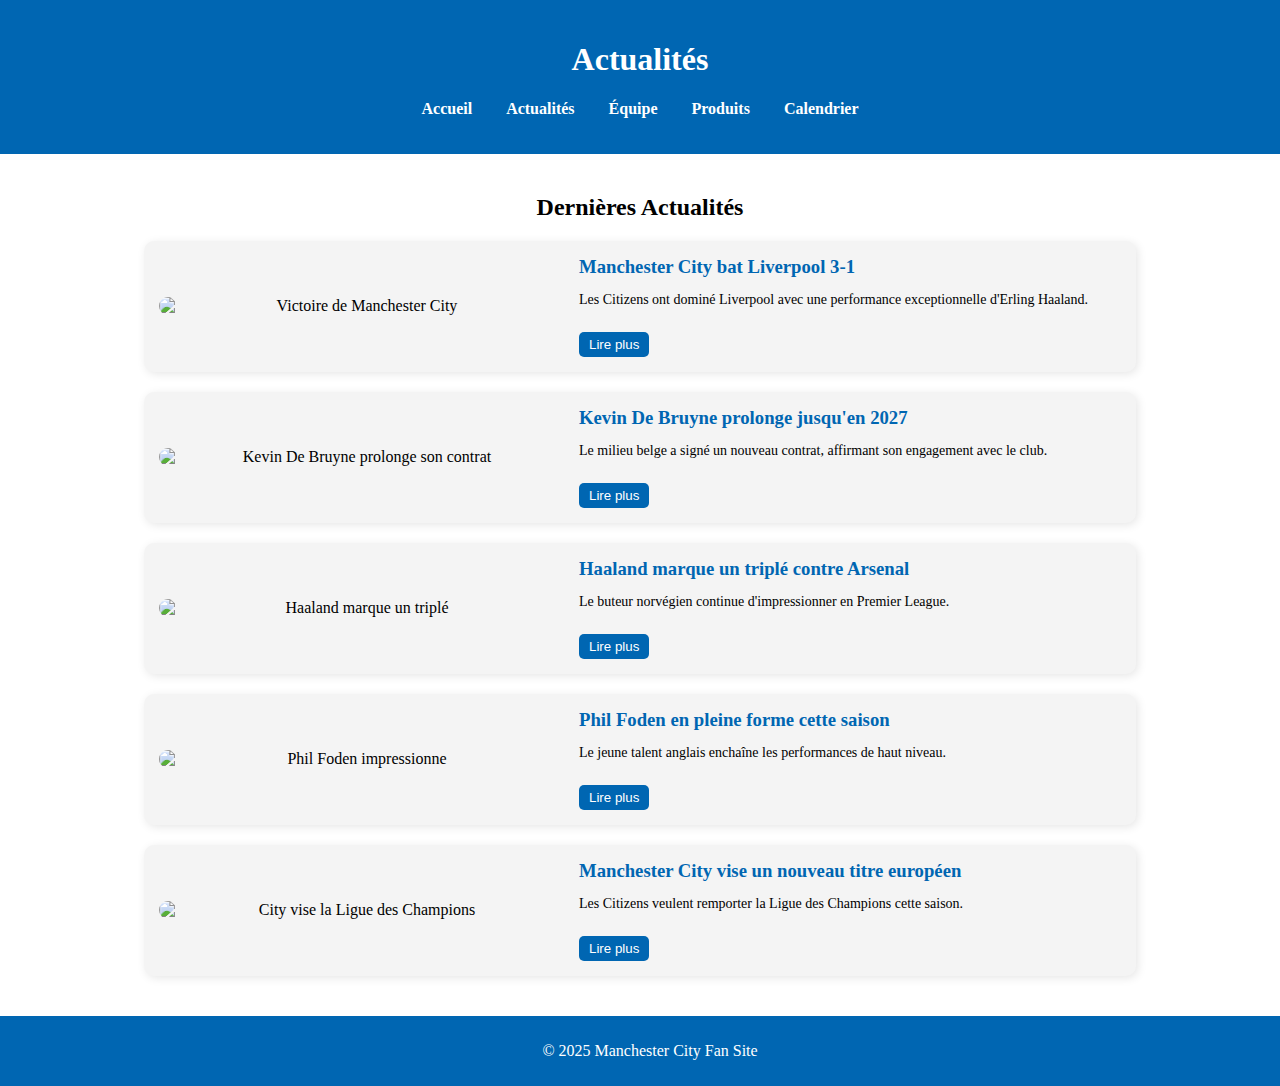
==== actualites.html @ f66b22d1 "Fix: Footer toujours en bas de la page" ====
<!DOCTYPE html>
<html lang="fr">
<head>
    <meta charset="UTF-8">
    <meta name="viewport" content="width=device-width, initial-scale=1.0">
    <title>Actualités - Manchester City</title>
    <link rel="stylesheet" href="styles.css">
</head>
<body>
    <header>
        <h1>Actualités</h1>
        <nav>
            <ul>
                <li><a href="index.html">Accueil</a></li>
                <li><a href="actualites.html">Actualités</a></li>
                <li><a href="equipe.html">Équipe</a></li>
                <li><a href="produits.html">Produits</a></li>
                <li><a href="calendrier.html">Calendrier</a></li>
            </ul>
        </nav>
    </header>
    <main>
        <section class="news-container">
            <h2>Dernières Actualités</h2>
            
            <div class="news-card">
                <img src="img/match.jpg" alt="Victoire de Manchester City">
                <div class="news-content">
                    <h3>Manchester City bat Liverpool 3-1</h3>
                    <p>Les Citizens ont dominé Liverpool avec une performance exceptionnelle d'Erling Haaland.</p>
                    <button class="toggle-btn" onclick="toggleDetails(this, 'details1')">Lire plus</button>
                    <div class="news-details" id="details1">
                        <img src="img/haaland-celebration.jpg" alt="Haaland célèbre">
                        <p>Haaland a inscrit un doublé, tandis que De Bruyne a délivré deux passes décisives.</p>
                    </div>
                </div>
            </div>
            
            <div class="news-card">
                <img src="img/debruyne.jpg" alt="Kevin De Bruyne prolonge son contrat">
                <div class="news-content">
                    <h3>Kevin De Bruyne prolonge jusqu'en 2027</h3>
                    <p>Le milieu belge a signé un nouveau contrat, affirmant son engagement avec le club.</p>
                    <button class="toggle-btn" onclick="toggleDetails(this, 'details2')">Lire plus</button>
                    <div class="news-details" id="details2">
                        <img src="img/debruyne-signature.jpg" alt="De Bruyne signe son contrat">
                        <p>De Bruyne a déclaré : "Manchester City est ma maison, je veux gagner encore plus de trophées ici."</p>
                    </div>
                </div>
            </div>
            
            <div class="news-card">
                <img src="img/haaland.jpg" alt="Haaland marque un triplé">
                <div class="news-content">
                    <h3>Haaland marque un triplé contre Arsenal</h3>
                    <p>Le buteur norvégien continue d'impressionner en Premier League.</p>
                    <button class="toggle-btn" onclick="toggleDetails(this, 'details3')">Lire plus</button>
                    <div class="news-details" id="details3">
                        <img src="img/haaland-hat-trick.jpg" alt="Haaland célèbre son triplé">
                        <p>Avec 3 buts en une mi-temps, Haaland devient le meilleur buteur du championnat.</p>
                    </div>
                </div>
            </div>

            <div class="news-card">
                <img src="img/foden.jpg" alt="Phil Foden impressionne">
                <div class="news-content">
                    <h3>Phil Foden en pleine forme cette saison</h3>
                    <p>Le jeune talent anglais enchaîne les performances de haut niveau.</p>
                    <button class="toggle-btn" onclick="toggleDetails(this, 'details5')">Lire plus</button>
                    <div class="news-details" id="details5">
                        <img src="img/foden-action.jpg" alt="Foden en action">
                        <p>Foden est devenu un joueur clé de l'effectif grâce à sa créativité et son efficacité.</p>
                    </div>
                </div>
            </div>
            
            <div class="news-card">
                <img src="img/champions-league.jpg" alt="City vise la Ligue des Champions">
                <div class="news-content">
                    <h3>Manchester City vise un nouveau titre européen</h3>
                    <p>Les Citizens veulent remporter la Ligue des Champions cette saison.</p>
                    <button class="toggle-btn" onclick="toggleDetails(this, 'details6')">Lire plus</button>
                    <div class="news-details" id="details6">
                        <img src="img/champions-league-trophy.jpg" alt="Trophée Ligue des Champions">
                        <p>City se prépare pour les phases finales avec une détermination sans faille.</p>
                    </div>
                </div>
            </div>
        </section>
    </main>
    <footer>
        <p>&copy; 2025 Manchester City Fan Site</p>
    </footer>

    <script>
        function toggleDetails(button, detailsId) {
    const details = document.getElementById(detailsId);
    
    if (details.style.display === "block") {
        details.style.display = "none";
        button.textContent = "Lire plus";
    } else {
        details.style.display = "block";
        button.textContent = "Réduire";
    }
}

    </script>
</body>
</html>
---- styles.css ----
html, body {
    height: 100%;
    margin: 0;
    display: flex;
    flex-direction: column;
}

header {
    background: #0066b2;
    color: white;
    padding: 20px;
    text-align: center;
}
nav ul {
    list-style: none;
    padding: 0;
}
nav ul li {
    display: inline;
    margin: 0 15px;
}
nav ul li a {
    color: white;
    text-decoration: none;
    font-weight: bold;
}
main {
    padding: 20px;
    text-align: center;
    flex: 1;

}


footer {
    background: #0066b2;
    color: white;
    text-align: center;
    padding: 10px;
    position: relative;
    bottom: 0;
    width: 100%;
}

.news-container {
    width: 80%;
    margin: auto;
    text-align: center;
}

.news-card {
    display: flex;
    align-items: center;
    background: #f4f4f4;
    margin: 20px 0;
    padding: 15px;
    border-radius: 10px;
    box-shadow: 2px 2px 10px rgba(0, 0, 0, 0.1);
}

.news-card img {
    width: 400px; /* 4 fois plus grand */
    height: auto;
    border-radius: 10px;
    margin-right: 20px;
}

.news-content {
    text-align: left;
}

.news-content h3 {
    margin: 0;
    color: #0066b2;
}

.news-content p {
    font-size: 14px;
}

.news-content a {
    display: inline-block;
    margin-top: 10px;
    color: white;
    background: #0066b2;
    padding: 5px 10px;
    border-radius: 5px;
    text-decoration: none;
}

.news-content a:hover {
    background: #004d8b;
}

.news-details {
    display: none;
    margin-top: 10px;
    background: #e8f0fe;
    padding: 10px;
    border-radius: 5px;
    text-align: left;
}

.news-details img {
    width: 300px; /* Agrandissement des images de détails */
    height: auto;
    border-radius: 5px;
    margin-top: 10px;
}

.toggle-btn {
    margin-top: 10px;
    padding: 5px 10px;
    background: #0066b2;
    color: white;
    border: none;
    border-radius: 5px;
    cursor: pointer;
}

.toggle-btn:hover {
    background: #004d8b;
}
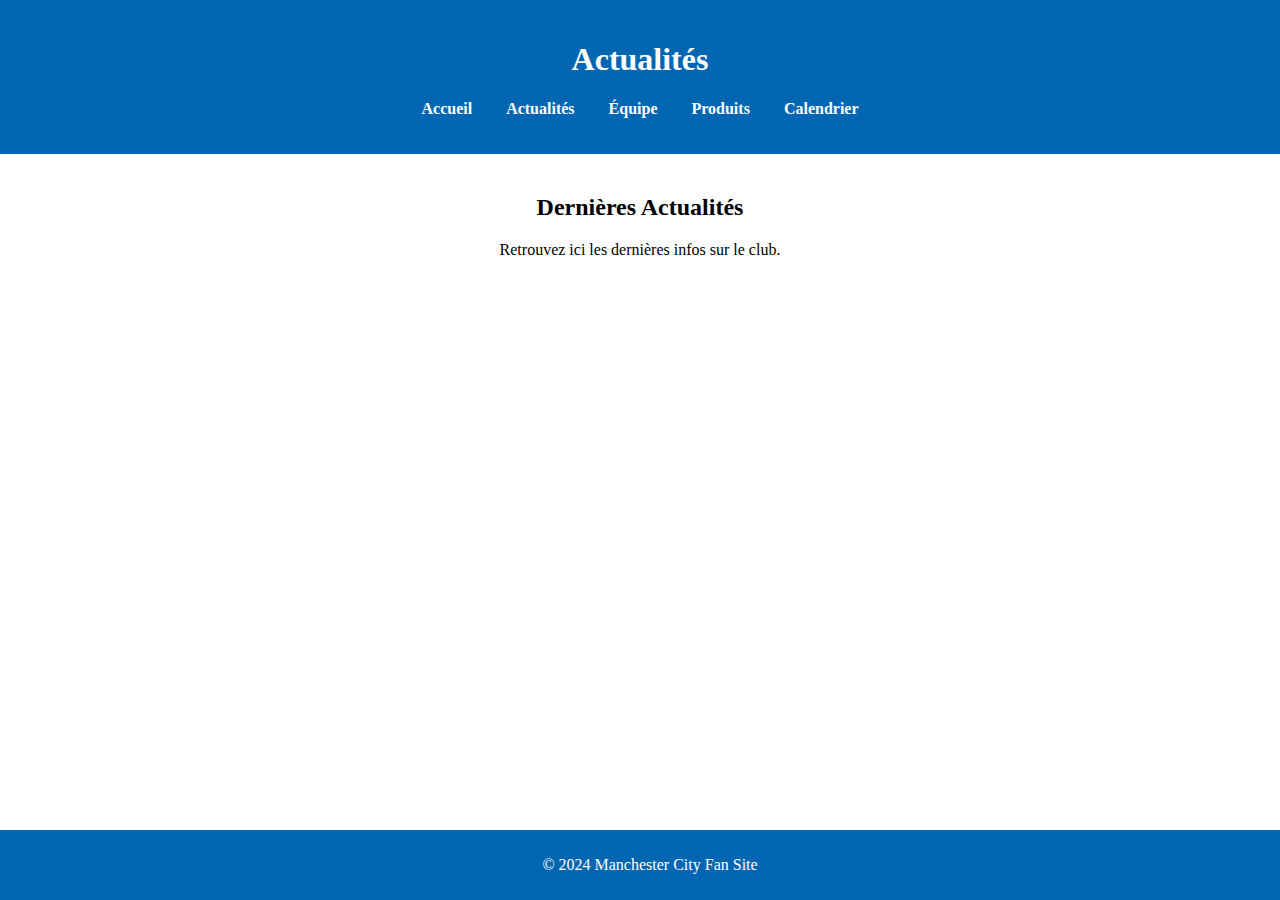
==== commit 8a5f6d64: "edit-page" ====
--- a/actualites.html
+++ b/actualites.html
@@ -1,3 +1,4 @@
+<!-- Page Actualités -->
 <!DOCTYPE html>
 <html lang="fr">
 <head>
@@ -20,92 +21,14 @@
         </nav>
     </header>
     <main>
-        <section class="news-container">
+        <section>
             <h2>Dernières Actualités</h2>
-            
-            <div class="news-card">
-                <img src="img/match.jpg" alt="Victoire de Manchester City">
-                <div class="news-content">
-                    <h3>Manchester City bat Liverpool 3-1</h3>
-                    <p>Les Citizens ont dominé Liverpool avec une performance exceptionnelle d'Erling Haaland.</p>
-                    <button class="toggle-btn" onclick="toggleDetails(this, 'details1')">Lire plus</button>
-                    <div class="news-details" id="details1">
-                        <img src="img/haaland-celebration.jpg" alt="Haaland célèbre">
-                        <p>Haaland a inscrit un doublé, tandis que De Bruyne a délivré deux passes décisives.</p>
-                    </div>
-                </div>
-            </div>
-            
-            <div class="news-card">
-                <img src="img/debruyne.jpg" alt="Kevin De Bruyne prolonge son contrat">
-                <div class="news-content">
-                    <h3>Kevin De Bruyne prolonge jusqu'en 2027</h3>
-                    <p>Le milieu belge a signé un nouveau contrat, affirmant son engagement avec le club.</p>
-                    <button class="toggle-btn" onclick="toggleDetails(this, 'details2')">Lire plus</button>
-                    <div class="news-details" id="details2">
-                        <img src="img/debruyne-signature.jpg" alt="De Bruyne signe son contrat">
-                        <p>De Bruyne a déclaré : "Manchester City est ma maison, je veux gagner encore plus de trophées ici."</p>
-                    </div>
-                </div>
-            </div>
-            
-            <div class="news-card">
-                <img src="img/haaland.jpg" alt="Haaland marque un triplé">
-                <div class="news-content">
-                    <h3>Haaland marque un triplé contre Arsenal</h3>
-                    <p>Le buteur norvégien continue d'impressionner en Premier League.</p>
-                    <button class="toggle-btn" onclick="toggleDetails(this, 'details3')">Lire plus</button>
-                    <div class="news-details" id="details3">
-                        <img src="img/haaland-hat-trick.jpg" alt="Haaland célèbre son triplé">
-                        <p>Avec 3 buts en une mi-temps, Haaland devient le meilleur buteur du championnat.</p>
-                    </div>
-                </div>
-            </div>
-
-            <div class="news-card">
-                <img src="img/foden.jpg" alt="Phil Foden impressionne">
-                <div class="news-content">
-                    <h3>Phil Foden en pleine forme cette saison</h3>
-                    <p>Le jeune talent anglais enchaîne les performances de haut niveau.</p>
-                    <button class="toggle-btn" onclick="toggleDetails(this, 'details5')">Lire plus</button>
-                    <div class="news-details" id="details5">
-                        <img src="img/foden-action.jpg" alt="Foden en action">
-                        <p>Foden est devenu un joueur clé de l'effectif grâce à sa créativité et son efficacité.</p>
-                    </div>
-                </div>
-            </div>
-            
-            <div class="news-card">
-                <img src="img/champions-league.jpg" alt="City vise la Ligue des Champions">
-                <div class="news-content">
-                    <h3>Manchester City vise un nouveau titre européen</h3>
-                    <p>Les Citizens veulent remporter la Ligue des Champions cette saison.</p>
-                    <button class="toggle-btn" onclick="toggleDetails(this, 'details6')">Lire plus</button>
-                    <div class="news-details" id="details6">
-                        <img src="img/champions-league-trophy.jpg" alt="Trophée Ligue des Champions">
-                        <p>City se prépare pour les phases finales avec une détermination sans faille.</p>
-                    </div>
-                </div>
-            </div>
+            <p>Retrouvez ici les dernières infos sur le club.</p>
         </section>
     </main>
     <footer>
-        <p>&copy; 2025 Manchester City Fan Site</p>
+        <p>&copy; 2024 Manchester City Fan Site</p>
     </footer>
+</body>
+</html>
 
-    <script>
-        function toggleDetails(button, detailsId) {
-    const details = document.getElementById(detailsId);
-    
-    if (details.style.display === "block") {
-        details.style.display = "none";
-        button.textContent = "Lire plus";
-    } else {
-        details.style.display = "block";
-        button.textContent = "Réduire";
-    }
-}
-
-    </script>
-</body>
-</html>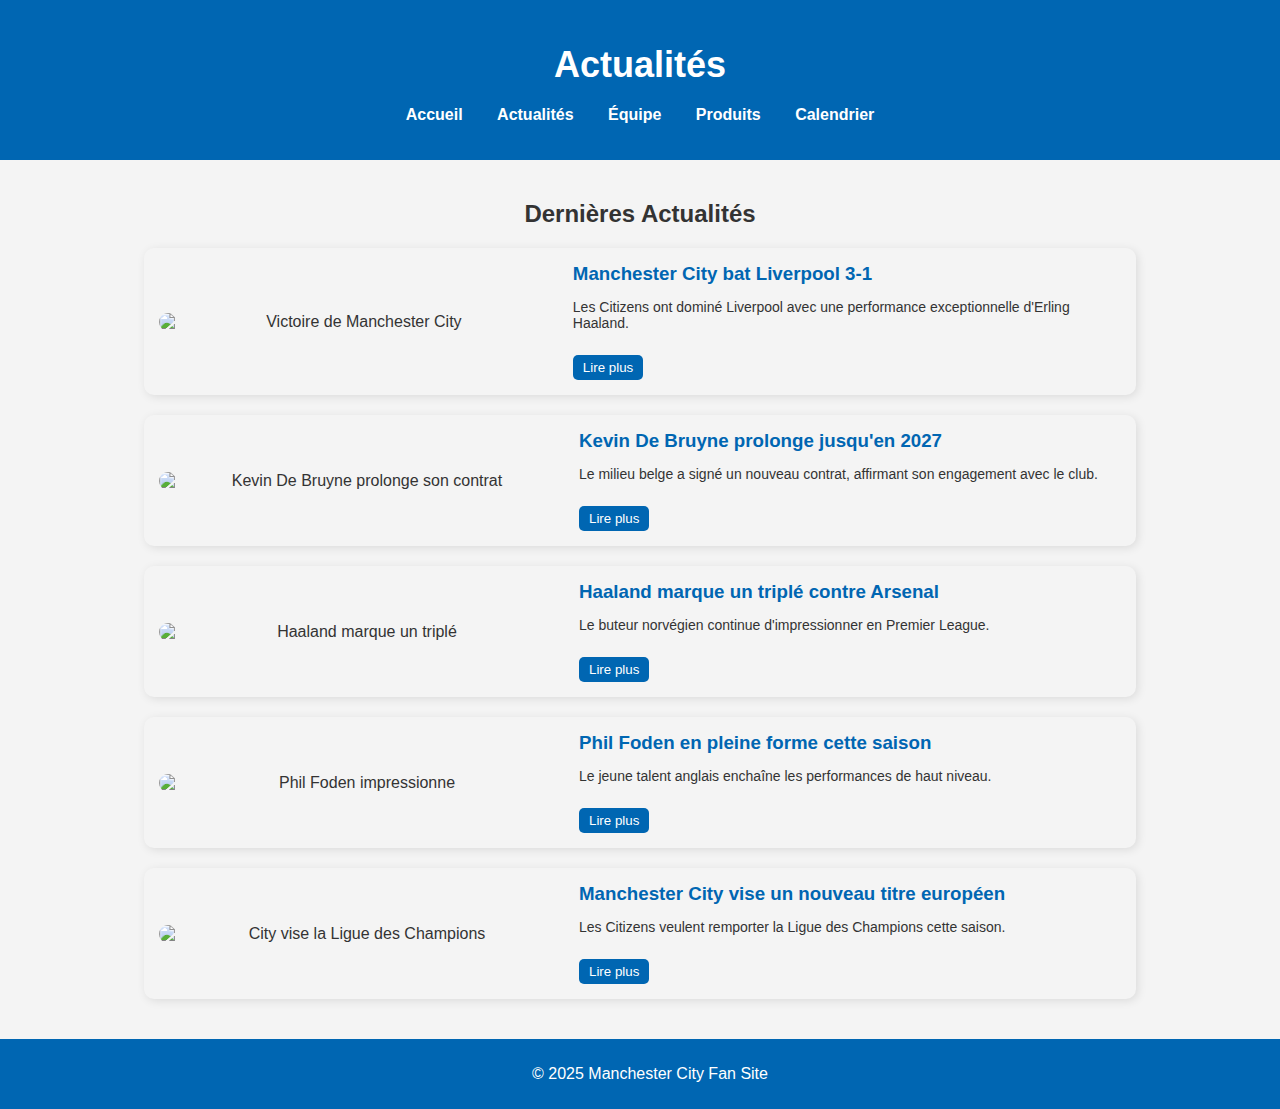
==== commit bed5cd5f: "style" ====
--- a/actualites.html
+++ b/actualites.html
@@ -21,14 +21,92 @@
         </nav>
     </header>
     <main>
-        <section>
+        <section class="news-container">
             <h2>Dernières Actualités</h2>
-            <p>Retrouvez ici les dernières infos sur le club.</p>
+            
+            <div class="news-card">
+                <img src="img/match.jpg" alt="Victoire de Manchester City">
+                <div class="news-content">
+                    <h3>Manchester City bat Liverpool 3-1</h3>
+                    <p>Les Citizens ont dominé Liverpool avec une performance exceptionnelle d'Erling Haaland.</p>
+                    <button class="toggle-btn" onclick="toggleDetails(this, 'details1')">Lire plus</button>
+                    <div class="news-details" id="details1">
+                        <img src="img/haaland-celebration.jpg" alt="Haaland célèbre">
+                        <p>Haaland a inscrit un doublé, tandis que De Bruyne a délivré deux passes décisives.</p>
+                    </div>
+                </div>
+            </div>
+            
+            <div class="news-card">
+                <img src="img/debruyne.jpg" alt="Kevin De Bruyne prolonge son contrat">
+                <div class="news-content">
+                    <h3>Kevin De Bruyne prolonge jusqu'en 2027</h3>
+                    <p>Le milieu belge a signé un nouveau contrat, affirmant son engagement avec le club.</p>
+                    <button class="toggle-btn" onclick="toggleDetails(this, 'details2')">Lire plus</button>
+                    <div class="news-details" id="details2">
+                        <img src="img/debruyne-signature.jpg" alt="De Bruyne signe son contrat">
+                        <p>De Bruyne a déclaré : "Manchester City est ma maison, je veux gagner encore plus de trophées ici."</p>
+                    </div>
+                </div>
+            </div>
+            
+            <div class="news-card">
+                <img src="img/haaland.jpg" alt="Haaland marque un triplé">
+                <div class="news-content">
+                    <h3>Haaland marque un triplé contre Arsenal</h3>
+                    <p>Le buteur norvégien continue d'impressionner en Premier League.</p>
+                    <button class="toggle-btn" onclick="toggleDetails(this, 'details3')">Lire plus</button>
+                    <div class="news-details" id="details3">
+                        <img src="img/haaland-hat-trick.jpg" alt="Haaland célèbre son triplé">
+                        <p>Avec 3 buts en une mi-temps, Haaland devient le meilleur buteur du championnat.</p>
+                    </div>
+                </div>
+            </div>
+
+            <div class="news-card">
+                <img src="img/foden.jpg" alt="Phil Foden impressionne">
+                <div class="news-content">
+                    <h3>Phil Foden en pleine forme cette saison</h3>
+                    <p>Le jeune talent anglais enchaîne les performances de haut niveau.</p>
+                    <button class="toggle-btn" onclick="toggleDetails(this, 'details5')">Lire plus</button>
+                    <div class="news-details" id="details5">
+                        <img src="img/foden-action.jpg" alt="Foden en action">
+                        <p>Foden est devenu un joueur clé de l'effectif grâce à sa créativité et son efficacité.</p>
+                    </div>
+                </div>
+            </div>
+            
+            <div class="news-card">
+                <img src="img/champions-league.jpg" alt="City vise la Ligue des Champions">
+                <div class="news-content">
+                    <h3>Manchester City vise un nouveau titre européen</h3>
+                    <p>Les Citizens veulent remporter la Ligue des Champions cette saison.</p>
+                    <button class="toggle-btn" onclick="toggleDetails(this, 'details6')">Lire plus</button>
+                    <div class="news-details" id="details6">
+                        <img src="img/champions-league-trophy.jpg" alt="Trophée Ligue des Champions">
+                        <p>City se prépare pour les phases finales avec une détermination sans faille.</p>
+                    </div>
+                </div>
+            </div>
         </section>
     </main>
     <footer>
-        <p>&copy; 2024 Manchester City Fan Site</p>
+        <p>&copy; 2025 Manchester City Fan Site</p>
     </footer>
+
+    <script>
+        function toggleDetails(button, detailsId) {
+    const details = document.getElementById(detailsId);
+    
+    if (details.style.display === "block") {
+        details.style.display = "none";
+        button.textContent = "Lire plus";
+    } else {
+        details.style.display = "block";
+        button.textContent = "Réduire";
+    }
+}
+
+    </script>
 </body>
-</html>
-
+</html>--- a/styles.css
+++ b/styles.css
@@ -1,3 +1,102 @@
+body {
+    font-family: Arial, sans-serif;
+    margin: 0;
+    padding: 0;
+    background-color: #f4f4f4;
+    color: #333;
+}
+header {
+    background: #0066b2;
+    color: white;
+    padding: 20px;
+    text-align: center;
+}
+nav ul {
+    list-style: none;
+    padding: 0;
+}
+nav ul li {
+    display: inline;
+    margin: 0 15px;
+}
+nav ul li a {
+    color: white;
+    text-decoration: none;
+    font-weight: bold;
+}
+main {
+    padding: 20px;
+    text-align: center;
+}
+footer {
+    background: #0066b2;
+    color: white;
+    text-align: center;
+    padding: 10px;
+    position: absolute;
+    bottom: 0;
+    width: 100%;
+}
+
+/* Section de la boutique */
+.shop {
+    text-align: center;
+    padding: 40px;
+}
+
+h1 {
+    font-size: 36px;
+    margin-bottom: 20px;
+}
+
+.products {
+    display: flex;
+    justify-content: center;
+    gap: 30px;
+    flex-wrap: wrap;
+}
+
+/* Produits */
+.product {
+    background-color: #fff;
+    border: 1px solid #ddd;
+    padding: 20px;
+    width: 250px;
+    text-align: center;
+    border-radius: 8px;
+    box-shadow: 0 2px 4px rgba(0, 0, 0, 0.1);
+}
+
+.product img {
+    width: 100%;
+    height: auto;
+    border-radius: 8px;
+}
+
+.product h2 {
+    font-size: 18px;
+    margin-top: 15px;
+}
+
+.product .price {
+    font-size: 20px;
+    color: #005b96;
+    margin: 10px 0;
+}
+
+.product .add-to-cart {
+    background-color: #005b96;
+    color: #fff;
+    padding: 10px;
+    border: none;
+    border-radius: 5px;
+    cursor: pointer;
+    width: 100%;
+}
+
+.product .add-to-cart:hover {
+    background-color: #004b8e;
+}
 
 html, body {
     height: 100%;
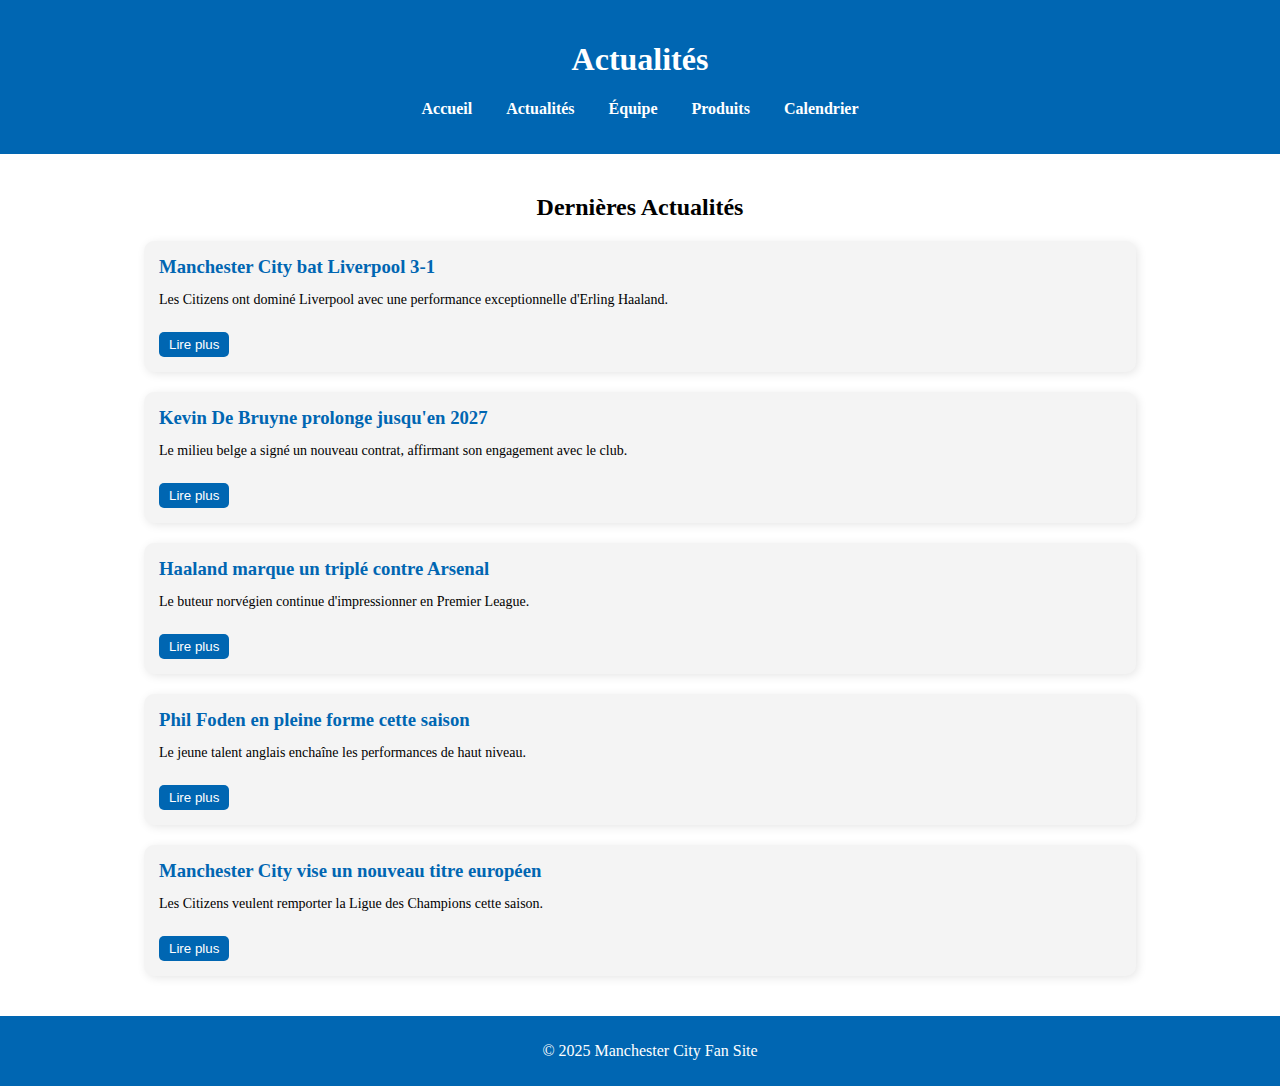
==== commit 15de1e95: "resolution du probleme pour acutalite.html et ajout de equipe.html avec toutes les membres + ajout i" ====
--- a/actualites.html
+++ b/actualites.html
@@ -25,7 +25,6 @@
             <h2>Dernières Actualités</h2>
             
             <div class="news-card">
-                <img src="img/match.jpg" alt="Victoire de Manchester City">
                 <div class="news-content">
                     <h3>Manchester City bat Liverpool 3-1</h3>
                     <p>Les Citizens ont dominé Liverpool avec une performance exceptionnelle d'Erling Haaland.</p>
@@ -38,7 +37,6 @@
             </div>
             
             <div class="news-card">
-                <img src="img/debruyne.jpg" alt="Kevin De Bruyne prolonge son contrat">
                 <div class="news-content">
                     <h3>Kevin De Bruyne prolonge jusqu'en 2027</h3>
                     <p>Le milieu belge a signé un nouveau contrat, affirmant son engagement avec le club.</p>
@@ -51,7 +49,6 @@
             </div>
             
             <div class="news-card">
-                <img src="img/haaland.jpg" alt="Haaland marque un triplé">
                 <div class="news-content">
                     <h3>Haaland marque un triplé contre Arsenal</h3>
                     <p>Le buteur norvégien continue d'impressionner en Premier League.</p>
@@ -64,7 +61,6 @@
             </div>
 
             <div class="news-card">
-                <img src="img/foden.jpg" alt="Phil Foden impressionne">
                 <div class="news-content">
                     <h3>Phil Foden en pleine forme cette saison</h3>
                     <p>Le jeune talent anglais enchaîne les performances de haut niveau.</p>
@@ -77,7 +73,6 @@
             </div>
             
             <div class="news-card">
-                <img src="img/champions-league.jpg" alt="City vise la Ligue des Champions">
                 <div class="news-content">
                     <h3>Manchester City vise un nouveau titre européen</h3>
                     <p>Les Citizens veulent remporter la Ligue des Champions cette saison.</p>
--- a/styles.css
+++ b/styles.css
@@ -1,102 +1,3 @@
-body {
-    font-family: Arial, sans-serif;
-    margin: 0;
-    padding: 0;
-    background-color: #f4f4f4;
-    color: #333;
-}
-header {
-    background: #0066b2;
-    color: white;
-    padding: 20px;
-    text-align: center;
-}
-nav ul {
-    list-style: none;
-    padding: 0;
-}
-nav ul li {
-    display: inline;
-    margin: 0 15px;
-}
-nav ul li a {
-    color: white;
-    text-decoration: none;
-    font-weight: bold;
-}
-main {
-    padding: 20px;
-    text-align: center;
-}
-footer {
-    background: #0066b2;
-    color: white;
-    text-align: center;
-    padding: 10px;
-    position: absolute;
-    bottom: 0;
-    width: 100%;
-}
-
-/* Section de la boutique */
-.shop {
-    text-align: center;
-    padding: 40px;
-}
-
-h1 {
-    font-size: 36px;
-    margin-bottom: 20px;
-}
-
-.products {
-    display: flex;
-    justify-content: center;
-    gap: 30px;
-    flex-wrap: wrap;
-}
-
-/* Produits */
-.product {
-    background-color: #fff;
-    border: 1px solid #ddd;
-    padding: 20px;
-    width: 250px;
-    text-align: center;
-    border-radius: 8px;
-    box-shadow: 0 2px 4px rgba(0, 0, 0, 0.1);
-}
-
-.product img {
-    width: 100%;
-    height: auto;
-    border-radius: 8px;
-}
-
-.product h2 {
-    font-size: 18px;
-    margin-top: 15px;
-}
-
-.product .price {
-    font-size: 20px;
-    color: #005b96;
-    margin: 10px 0;
-}
-
-.product .add-to-cart {
-    background-color: #005b96;
-    color: #fff;
-    padding: 10px;
-    border: none;
-    border-radius: 5px;
-    cursor: pointer;
-    width: 100%;
-}
-
-.product .add-to-cart:hover {
-    background-color: #004b8e;
-}
 
 html, body {
     height: 100%;
@@ -222,6 +123,40 @@
     background: #004d8b;
 }
 
+.team-section {
+    text-align: center;
+    margin-bottom: 30px;
+}
+
+.team-grid {
+    display: flex;
+    justify-content: center;
+    gap: 20px;
+    flex-wrap: wrap;
+}
+
+.player-card {
+    background: #f4f4f4;
+    padding: 15px;
+    width: 180px;
+    border-radius: 10px;
+    box-shadow: 2px 2px 10px rgba(0, 0, 0, 0.1);
+    text-align: center;
+}
+
+.player-card img {
+    width: 150px;
+    height: auto;
+    border-radius: 10px;
+}
+
+.coach-grid {
+    justify-content: center;
+}
+
+.coach {
+    background: #d1ecf1;
+}
 
 
 
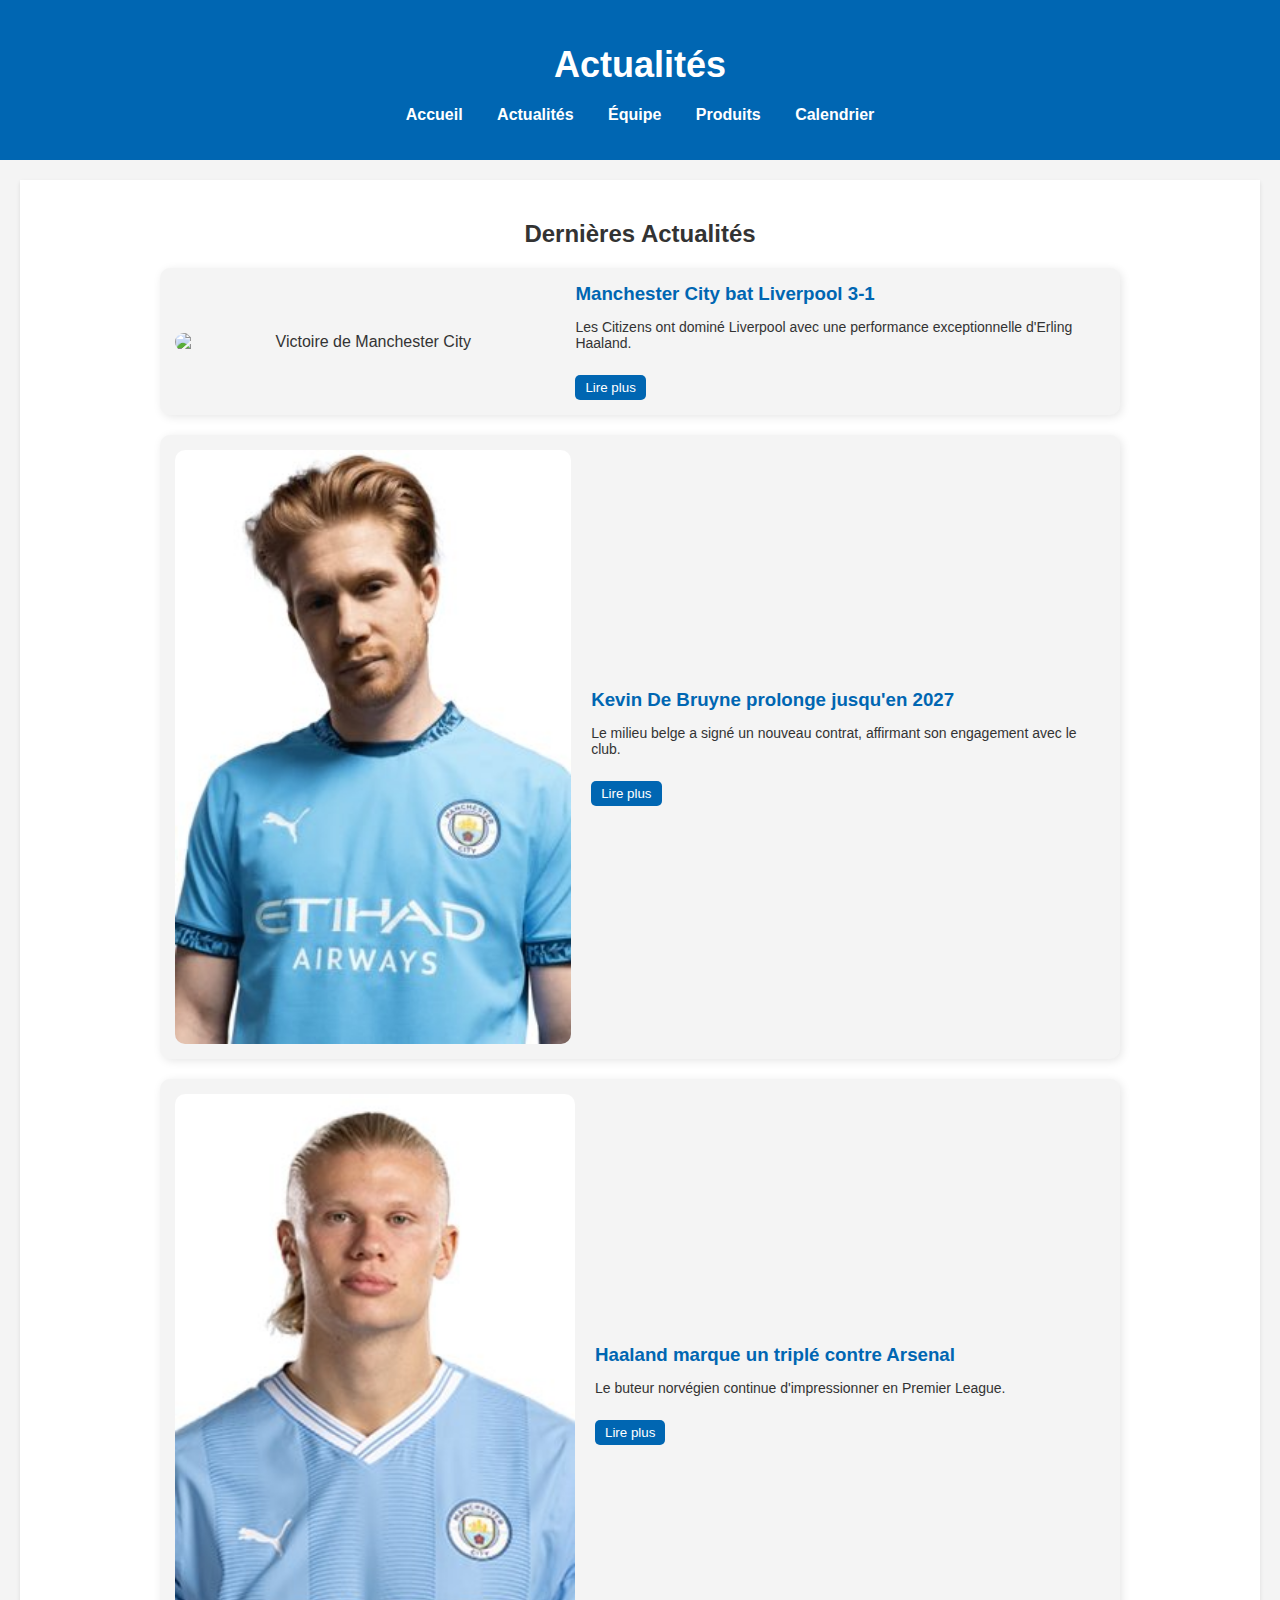
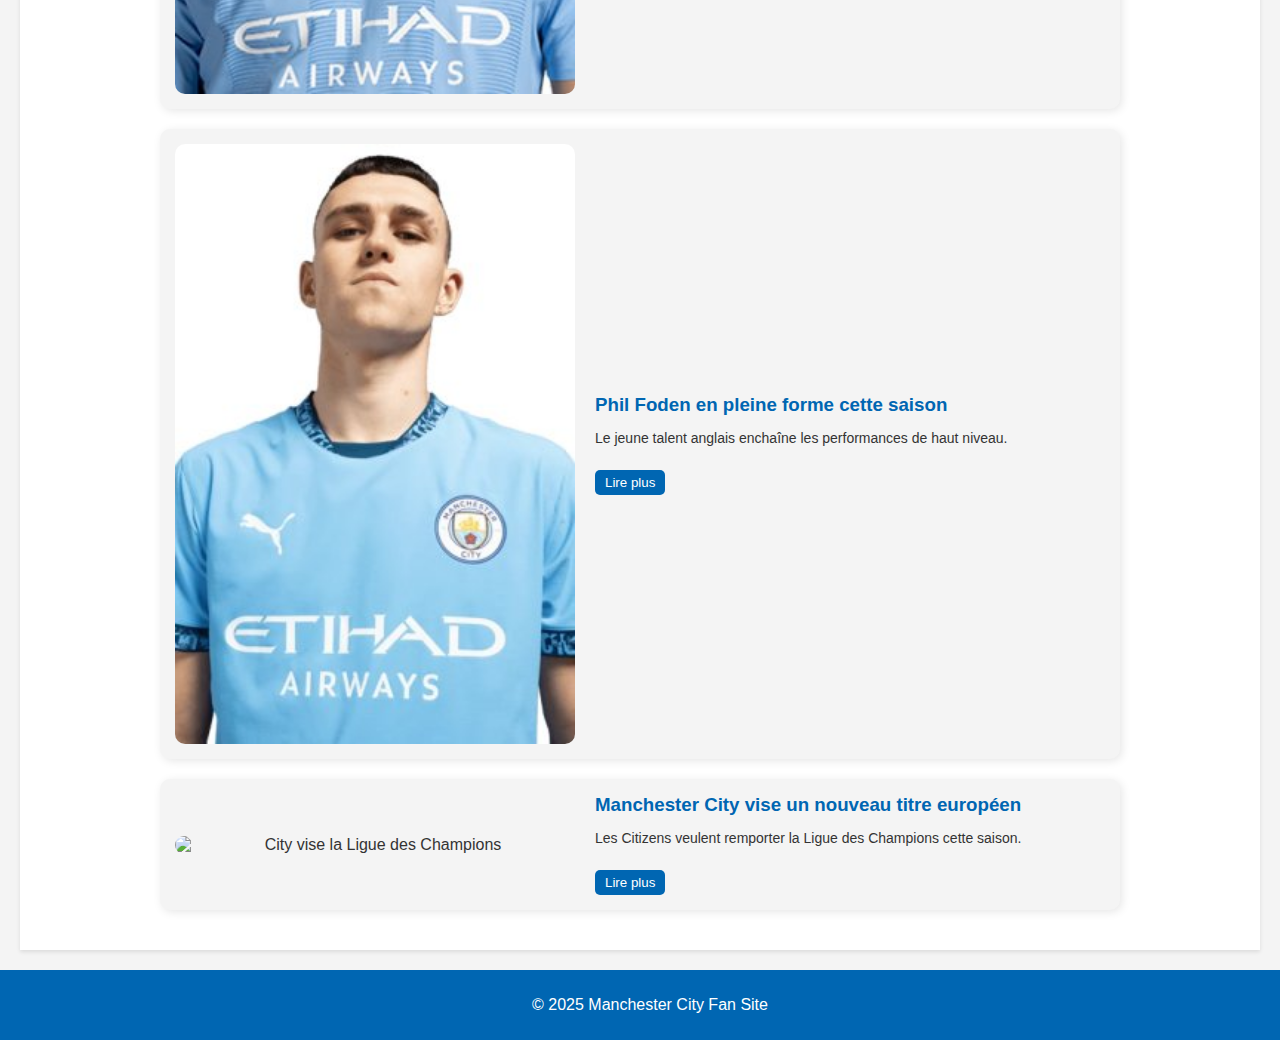
==== commit 642e39e4: "changes" ====
--- a/actualites.html
+++ b/actualites.html
@@ -25,6 +25,7 @@
             <h2>Dernières Actualités</h2>
             
             <div class="news-card">
+                <img src="img/match.jpg" alt="Victoire de Manchester City">
                 <div class="news-content">
                     <h3>Manchester City bat Liverpool 3-1</h3>
                     <p>Les Citizens ont dominé Liverpool avec une performance exceptionnelle d'Erling Haaland.</p>
@@ -37,6 +38,7 @@
             </div>
             
             <div class="news-card">
+                <img src="img/debruyne.jpg" alt="Kevin De Bruyne prolonge son contrat">
                 <div class="news-content">
                     <h3>Kevin De Bruyne prolonge jusqu'en 2027</h3>
                     <p>Le milieu belge a signé un nouveau contrat, affirmant son engagement avec le club.</p>
@@ -49,6 +51,7 @@
             </div>
             
             <div class="news-card">
+                <img src="img/haaland.jpg" alt="Haaland marque un triplé">
                 <div class="news-content">
                     <h3>Haaland marque un triplé contre Arsenal</h3>
                     <p>Le buteur norvégien continue d'impressionner en Premier League.</p>
@@ -61,6 +64,7 @@
             </div>
 
             <div class="news-card">
+                <img src="img/foden.jpg" alt="Phil Foden impressionne">
                 <div class="news-content">
                     <h3>Phil Foden en pleine forme cette saison</h3>
                     <p>Le jeune talent anglais enchaîne les performances de haut niveau.</p>
@@ -73,6 +77,7 @@
             </div>
             
             <div class="news-card">
+                <img src="img/champions-league.jpg" alt="City vise la Ligue des Champions">
                 <div class="news-content">
                     <h3>Manchester City vise un nouveau titre européen</h3>
                     <p>Les Citizens veulent remporter la Ligue des Champions cette saison.</p>
@@ -104,4 +109,4 @@
 
     </script>
 </body>
-</html>+</html>
--- a/styles.css
+++ b/styles.css
@@ -1,3 +1,102 @@
+body {
+    font-family: Arial, sans-serif;
+    margin: 0;
+    padding: 0;
+    background-color: #f4f4f4;
+    color: #333;
+}
+header {
+    background: #0066b2;
+    color: white;
+    padding: 20px;
+    text-align: center;
+}
+nav ul {
+    list-style: none;
+    padding: 0;
+}
+nav ul li {
+    display: inline;
+    margin: 0 15px;
+}
+nav ul li a {
+    color: white;
+    text-decoration: none;
+    font-weight: bold;
+}
+main {
+    padding: 20px;
+    text-align: center;
+}
+footer {
+    background: #0066b2;
+    color: white;
+    text-align: center;
+    padding: 10px;
+    position: absolute;
+    bottom: 0;
+    width: 100%;
+}
+
+/* Section de la boutique */
+.shop {
+    text-align: center;
+    padding: 40px;
+}
+
+h1 {
+    font-size: 36px;
+    margin-bottom: 20px;
+}
+
+.products {
+    display: flex;
+    justify-content: center;
+    gap: 30px;
+    flex-wrap: wrap;
+}
+
+/* Produits */
+.product {
+    background-color: #fff;
+    border: 1px solid #ddd;
+    padding: 20px;
+    width: 250px;
+    text-align: center;
+    border-radius: 8px;
+    box-shadow: 0 2px 4px rgba(0, 0, 0, 0.1);
+}
+
+.product img {
+    width: 100%;
+    height: auto;
+    border-radius: 8px;
+}
+
+.product h2 {
+    font-size: 18px;
+    margin-top: 15px;
+}
+
+.product .price {
+    font-size: 20px;
+    color: #005b96;
+    margin: 10px 0;
+}
+
+.product .add-to-cart {
+    background-color: #005b96;
+    color: #fff;
+    padding: 10px;
+    border: none;
+    border-radius: 5px;
+    cursor: pointer;
+    width: 100%;
+}
+
+.product .add-to-cart:hover {
+    background-color: #004b8e;
+}
 
 html, body {
     height: 100%;
@@ -123,41 +222,65 @@
     background: #004d8b;
 }
 
-.team-section {
-    text-align: center;
-    margin-bottom: 30px;
-}
-
-.team-grid {
-    display: flex;
-    justify-content: center;
-    gap: 20px;
-    flex-wrap: wrap;
-}
-
-.player-card {
-    background: #f4f4f4;
-    padding: 15px;
-    width: 180px;
-    border-radius: 10px;
-    box-shadow: 2px 2px 10px rgba(0, 0, 0, 0.1);
-    text-align: center;
-}
-
-.player-card img {
-    width: 150px;
-    height: auto;
-    border-radius: 10px;
-}
-
-.coach-grid {
-    justify-content: center;
-}
-
-.coach {
-    background: #d1ecf1;
-}
-
-
-
-
+
+nav ul {
+    list-style: none;
+    padding: 0;
+    text-align: center;
+}
+
+nav ul li {
+    display: inline;
+    margin-right: 15px;
+}
+
+nav ul li a {
+    color: white;
+    text-decoration: none;
+    font-weight: bold;
+}
+
+nav ul li a:hover {
+    text-decoration: underline;
+}
+
+main {
+    padding: 20px;
+    margin: 20px;
+    background-color: white;
+    box-shadow: 0 2px 4px rgba(0, 0, 0, 0.1);
+}
+
+h2 {
+    text-align: center;
+}
+
+table {
+    width: 100%;
+    border-collapse: collapse;
+    margin-top: 20px;
+}
+
+th, td {
+    border: 1px solid #ddd;
+    padding: 8px;
+    text-align: left;
+}
+
+th {
+    background-color: #3498db;
+    color: white;
+}
+
+td {
+    background-color: #f9f9f9;
+}
+
+tr:nth-child(even) td {
+    background-color: #f2f2f2;
+}
+
+
+
+
+
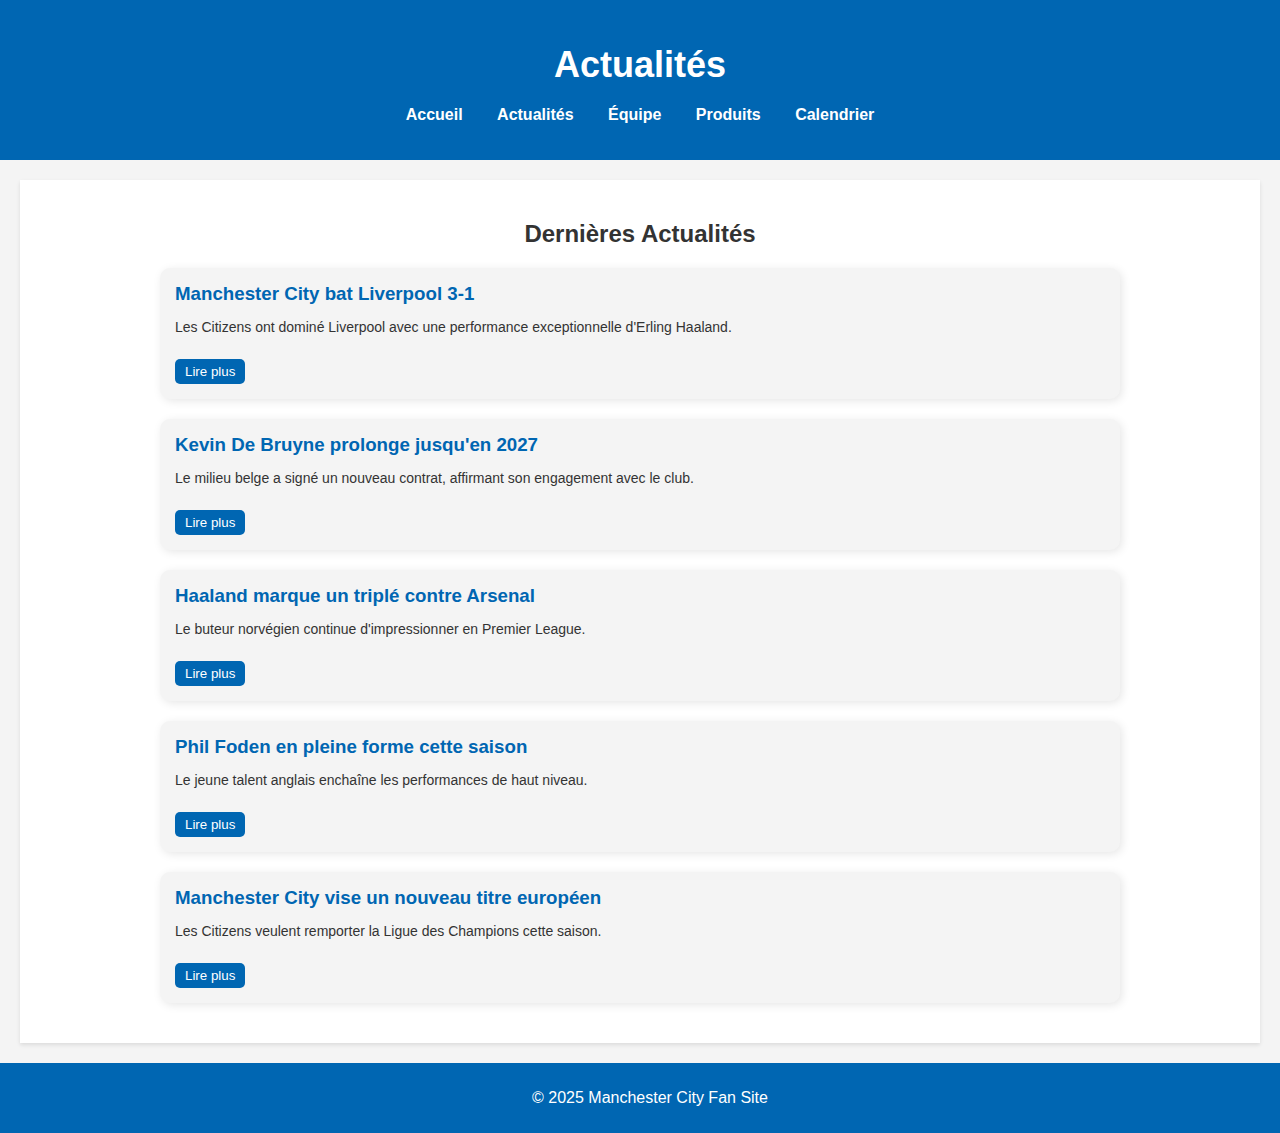
==== commit 53119b56: "Merge branch 'main' of https://github.com/thomas-prss/Manchester-City into feature2-html" ====
--- a/actualites.html
+++ b/actualites.html
@@ -25,7 +25,6 @@
             <h2>Dernières Actualités</h2>
             
             <div class="news-card">
-                <img src="img/match.jpg" alt="Victoire de Manchester City">
                 <div class="news-content">
                     <h3>Manchester City bat Liverpool 3-1</h3>
                     <p>Les Citizens ont dominé Liverpool avec une performance exceptionnelle d'Erling Haaland.</p>
@@ -38,7 +37,6 @@
             </div>
             
             <div class="news-card">
-                <img src="img/debruyne.jpg" alt="Kevin De Bruyne prolonge son contrat">
                 <div class="news-content">
                     <h3>Kevin De Bruyne prolonge jusqu'en 2027</h3>
                     <p>Le milieu belge a signé un nouveau contrat, affirmant son engagement avec le club.</p>
@@ -51,7 +49,6 @@
             </div>
             
             <div class="news-card">
-                <img src="img/haaland.jpg" alt="Haaland marque un triplé">
                 <div class="news-content">
                     <h3>Haaland marque un triplé contre Arsenal</h3>
                     <p>Le buteur norvégien continue d'impressionner en Premier League.</p>
@@ -64,7 +61,6 @@
             </div>
 
             <div class="news-card">
-                <img src="img/foden.jpg" alt="Phil Foden impressionne">
                 <div class="news-content">
                     <h3>Phil Foden en pleine forme cette saison</h3>
                     <p>Le jeune talent anglais enchaîne les performances de haut niveau.</p>
@@ -77,7 +73,6 @@
             </div>
             
             <div class="news-card">
-                <img src="img/champions-league.jpg" alt="City vise la Ligue des Champions">
                 <div class="news-content">
                     <h3>Manchester City vise un nouveau titre européen</h3>
                     <p>Les Citizens veulent remporter la Ligue des Champions cette saison.</p>
--- a/styles.css
+++ b/styles.css
@@ -222,6 +222,40 @@
     background: #004d8b;
 }
 
+.team-section {
+    text-align: center;
+    margin-bottom: 30px;
+}
+
+.team-grid {
+    display: flex;
+    justify-content: center;
+    gap: 20px;
+    flex-wrap: wrap;
+}
+
+.player-card {
+    background: #f4f4f4;
+    padding: 15px;
+    width: 180px;
+    border-radius: 10px;
+    box-shadow: 2px 2px 10px rgba(0, 0, 0, 0.1);
+    text-align: center;
+}
+
+.player-card img {
+    width: 150px;
+    height: auto;
+    border-radius: 10px;
+}
+
+.coach-grid {
+    justify-content: center;
+}
+
+.coach {
+    background: #d1ecf1;
+}
 
 nav ul {
     list-style: none;
